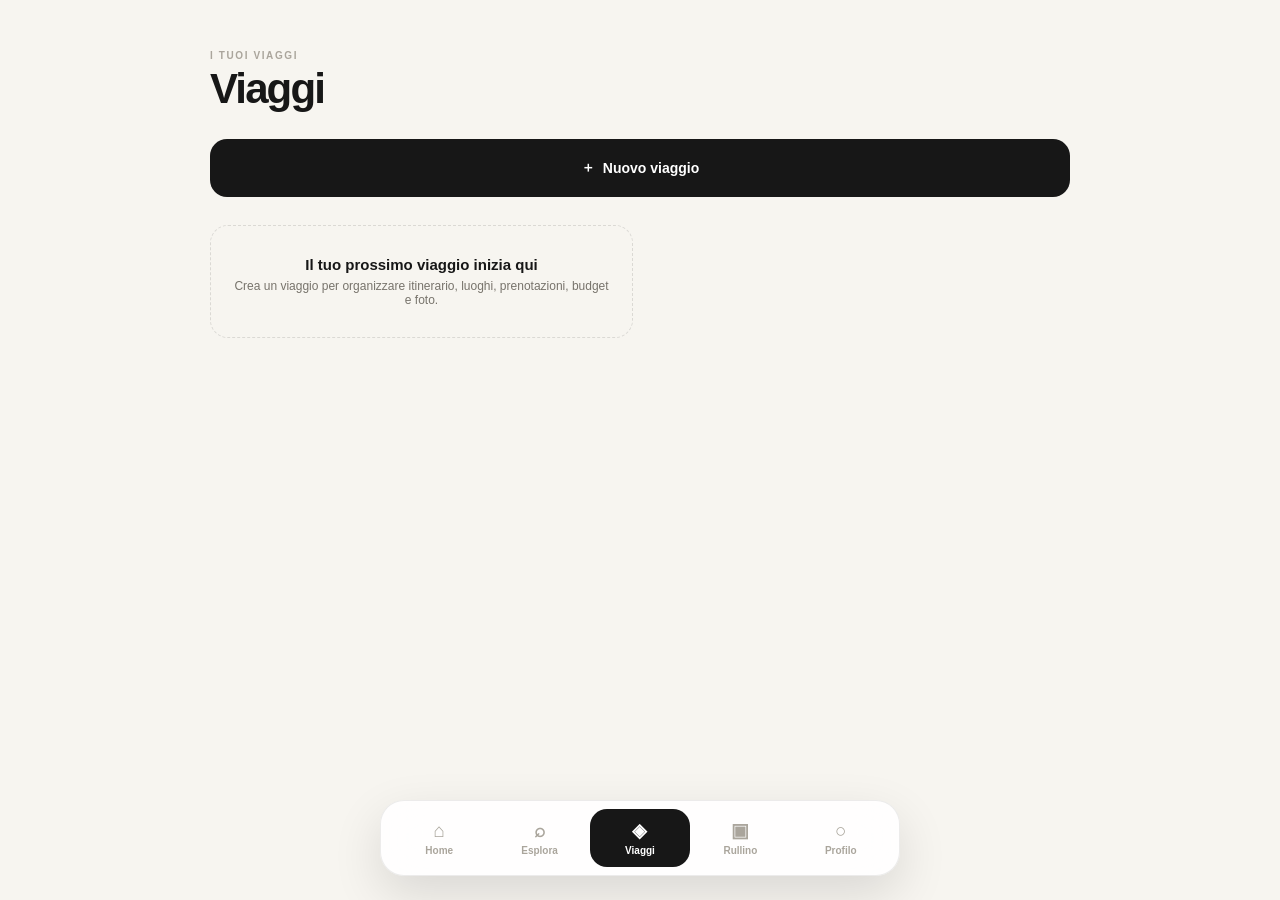
==== viaggi.html @ 08cedeb1 "Create viaggi.html" ====
<!DOCTYPE html>
<html lang="it">
<head>
    <meta charset="UTF-8">
    <meta name="viewport" content="width=device-width, initial-scale=1.0">
    <meta name="theme-color" content="#f7f5f0">

    <title>Viaggi — ROAM</title>

    <link rel="stylesheet" href="css/global.css">

    <style>
        .page-header {
            margin-bottom: 28px;
        }

        .page-header h1 {
            margin-top: 5px;
        }

        .add-trip-button {
            width: 100%;
            height: 58px;

            display: flex;
            align-items: center;
            justify-content: center;
            gap: 8px;

            margin-bottom: 28px;

            border-radius: 17px;

            background: var(--text);
            color: white;

            font-size: 14px;
            font-weight: 600;

            transition: transform var(--transition);
        }

        .add-trip-button:active {
            transform: scale(.98);
        }

        .trip-list {
            display: grid;
            gap: 14px;
        }

        .saved-trip {
            overflow: hidden;

            border: 1px solid var(--border);
            border-radius: var(--radius-lg);

            background: var(--surface);
        }

        .saved-trip-cover {
            height: 145px;

            padding: 18px;

            display: flex;
            align-items: flex-start;
            justify-content: flex-end;

            background:
                linear-gradient(
                    135deg,
                    #d8d3c9,
                    #77736d
                );

            font-size: 28px;
        }

        .saved-trip-body {
            padding: 18px;
        }

        .saved-trip-body h3 {
            margin-bottom: 5px;

            font-size: 22px;
            letter-spacing: -.035em;
        }

        .saved-trip-date {
            color: var(--text-secondary);
            font-size: 12px;
        }

        .saved-trip-footer {
            display: flex;
            align-items: center;
            justify-content: space-between;

            margin-top: 18px;
        }

        .trip-status {
            padding: 6px 10px;

            border-radius: 999px;

            background: var(--surface-soft);

            color: var(--text-secondary);

            font-size: 10px;
            font-weight: 700;
            letter-spacing: .05em;
        }

        .open-trip {
            padding: 9px 13px;

            border-radius: 11px;

            background: var(--text);
            color: white;

            font-size: 11px;
            font-weight: 600;
        }

        .modal {
            position: fixed;
            inset: 0;

            z-index: 500;

            display: none;
            align-items: flex-end;

            background: rgba(0,0,0,.35);

            backdrop-filter: blur(8px);
        }

        .modal.active {
            display: flex;
        }

        .modal-content {
            width: 100%;
            max-width: 600px;

            margin: 0 auto;

            padding: 25px 20px 30px;

            border-radius: 28px 28px 0 0;

            background: var(--surface);
        }

        .modal-header {
            display: flex;
            align-items: center;
            justify-content: space-between;

            margin-bottom: 25px;
        }

        .modal-header h2 {
            font-size: 22px;
        }

        .close-modal {
            width: 38px;
            height: 38px;

            border-radius: 50%;

            background: var(--surface-soft);

            font-size: 18px;
        }

        .form-group {
            margin-bottom: 17px;
        }

        .form-group label {
            display: block;

            margin-bottom: 7px;

            color: var(--text-secondary);

            font-size: 11px;
            font-weight: 600;
        }

        .form-group input {
            width: 100%;
            height: 52px;

            padding: 0 15px;

            outline: none;

            border: 1px solid var(--border);
            border-radius: 14px;

            background: var(--bg);

            color: var(--text);

            font-size: 14px;
        }

        .form-group input:focus {
            border-color: rgba(23,23,23,.25);
        }

        .form-row {
            display: grid;
            grid-template-columns: 1fr 1fr;

            gap: 10px;
        }

        .create-button {
            width: 100%;
            height: 54px;

            margin-top: 8px;

            border-radius: 15px;

            background: var(--text);
            color: white;

            font-size: 14px;
            font-weight: 600;
        }

        @media (min-width: 700px) {
            .trip-list {
                grid-template-columns: repeat(2, 1fr);
            }

            .modal {
                align-items: center;
                padding: 20px;
            }

            .modal-content {
                border-radius: 28px;
            }
        }
    </style>
</head>

<body>

<main class="app">

    <header class="page-header">
        <span class="eyebrow">I TUOI VIAGGI</span>
        <h1>Viaggi</h1>
    </header>

    <button class="add-trip-button" onclick="openTripModal()">
        <span>＋</span>
        Nuovo viaggio
    </button>

    <section id="tripList" class="trip-list"></section>

</main>


<nav class="bottom-nav">

    <a href="index.html" class="nav-item">
        <span class="nav-icon">⌂</span>
        <span>Home</span>
    </a>

    <a href="esplora.html" class="nav-item">
        <span class="nav-icon">⌕</span>
        <span>Esplora</span>
    </a>

    <a href="viaggi.html" class="nav-item active">
        <span class="nav-icon">◈</span>
        <span>Viaggi</span>
    </a>

    <a href="rullino.html" class="nav-item">
        <span class="nav-icon">▣</span>
        <span>Rullino</span>
    </a>

    <a href="profilo.html" class="nav-item">
        <span class="nav-icon">○</span>
        <span>Profilo</span>
    </a>

</nav>


<!-- MODAL -->

<div id="tripModal" class="modal">

    <div class="modal-content">

        <div class="modal-header">

            <h2>Nuovo viaggio</h2>

            <button
                class="close-modal"
                onclick="closeTripModal()"
            >
                ×
            </button>

        </div>


        <form id="tripForm">

            <div class="form-group">

                <label for="tripDestination">
                    DESTINAZIONE
                </label>

                <input
                    id="tripDestination"
                    type="text"
                    placeholder="Es. Tokyo, Giappone"
                    required
                >

            </div>


            <div class="form-row">

                <div class="form-group">

                    <label for="tripStart">
                        PARTENZA
                    </label>

                    <input
                        id="tripStart"
                        type="date"
                        required
                    >

                </div>


                <div class="form-group">

                    <label for="tripEnd">
                        RITORNO
                    </label>

                    <input
                        id="tripEnd"
                        type="date"
                        required
                    >

                </div>

            </div>


            <div class="form-group">

                <label for="tripBudget">
                    BUDGET INIZIALE
                </label>

                <input
                    id="tripBudget"
                    type="number"
                    min="0"
                    step="0.01"
                    placeholder="Es. 1200"
                >

            </div>


            <button
                class="create-button"
                type="submit"
            >
                Crea viaggio
            </button>

        </form>

    </div>

</div>


<script src="js/storage.js"></script>

<script>

    document.addEventListener(
        "DOMContentLoaded",
        renderTrips
    );


    function openTripModal() {

        document
            .getElementById("tripModal")
            .classList.add("active");

        document
            .getElementById("tripDestination")
            .focus();

    }


    function closeTripModal() {

        document
            .getElementById("tripModal")
            .classList.remove("active");

    }


    document
        .getElementById("tripModal")
        .addEventListener(
            "click",
            event => {

                if (
                    event.target.id === "tripModal"
                ) {
                    closeTripModal();
                }

            }
        );


    document
        .getElementById("tripForm")
        .addEventListener(
            "submit",
            event => {

                event.preventDefault();

                const destination =
                    document
                        .getElementById(
                            "tripDestination"
                        )
                        .value
                        .trim();

                const startDate =
                    document
                        .getElementById(
                            "tripStart"
                        )
                        .value;

                const endDate =
                    document
                        .getElementById(
                            "tripEnd"
                        )
                        .value;

                const budget =
                    Number(
                        document
                            .getElementById(
                                "tripBudget"
                            )
                            .value || 0
                    );


                if (
                    new Date(endDate) <
                    new Date(startDate)
                ) {

                    alert(
                        "La data di ritorno deve essere successiva alla partenza."
                    );

                    return;
                }


                const trip = {

                    id:
                        crypto.randomUUID(),

                    destination,

                    startDate,

                    endDate,

                    budget,

                    createdAt:
                        new Date().toISOString(),

                    itinerary: [],

                    bookings: [],

                    places: [],

                    expenses: [],

                    photos: []

                };


                addTrip(trip);

                closeTripModal();

                event.target.reset();

                renderTrips();

            }
        );


    function renderTrips() {

        const container =
            document.getElementById(
                "tripList"
            );

        const trips = getTrips();


        if (!trips.length) {

            container.innerHTML = `

                <div class="empty-state">

                    <strong>
                        Il tuo prossimo viaggio inizia qui
                    </strong>

                    <p>
                        Crea un viaggio per organizzare
                        itinerario, luoghi, prenotazioni,
                        budget e foto.
                    </p>

                </div>

            `;

            return;
        }


        const sortedTrips =
            [...trips].sort(
                (a, b) =>
                    new Date(a.startDate) -
                    new Date(b.startDate)
            );


        container.innerHTML =
            sortedTrips
                .map(trip => {

                    const start =
                        formatTripDate(
                            trip.startDate
                        );

                    const end =
                        formatTripDate(
                            trip.endDate
                        );

                    const status =
                        getTripStatus(trip);


                    return `

                        <article class="saved-trip">

                            <div class="saved-trip-cover">
                                ${getDestinationEmoji(trip.destination)}
                            </div>

                            <div class="saved-trip-body">

                                <h3>
                                    ${escapeHTML(
                                        trip.destination
                                    )}
                                </h3>

                                <span class="saved-trip-date">
                                    ${start} — ${end}
                                </span>


                                <div class="saved-trip-footer">

                                    <span class="trip-status">
                                        ${status}
                                    </span>

                                    <button
                                        class="open-trip"
                                        onclick="openTrip('${trip.id}')"
                                    >
                                        Apri viaggio
                                    </button>

                                </div>

                            </div>

                        </article>

                    `;

                })
                .join("");

    }


    function openTrip(id) {

        localStorage.setItem(
            "roam_current_trip",
            id
        );

        window.location.href =
            "viaggio.html";

    }


    function formatTripDate(date) {

        return new Date(date)
            .toLocaleDateString(
                "it-IT",
                {
                    day: "numeric",
                    month: "short",
                    year: "numeric"
                }
            );

    }


    function getTripStatus(trip) {

        const now = new Date();
        const start = new Date(trip.startDate);
        const end = new Date(trip.endDate);


        if (now < start) {
            return "IN PROGRAMMA";
        }

        if (now >= start && now <= end) {
            return "IN CORSO";
        }

        return "COMPLETATO";

    }


    function getDestinationEmoji(destination) {

        const text =
            destination.toLowerCase();

        if (
            text.includes("italia") ||
            text.includes("roma") ||
            text.includes("milano") ||
            text.includes("venezia")
        ) {
            return "🇮🇹";
        }

        if (
            text.includes("francia") ||
            text.includes("parigi")
        ) {
            return "🇫🇷";
        }

        if (
            text.includes("giappone") ||
            text.includes("tokyo")
        ) {
            return "🇯🇵";
        }

        if (
            text.includes("spagna") ||
            text.includes("barcellona") ||
            text.includes("madrid")
        ) {
            return "🇪🇸";
        }

        if (
            text.includes("inghilterra") ||
            text.includes("londra") ||
            text.includes("uk")
        ) {
            return "🇬🇧";
        }

        return "✈";
    }


    function escapeHTML(value) {

        return String(value)
            .replaceAll("&", "&amp;")
            .replaceAll("<", "&lt;")
            .replaceAll(">", "&gt;")
            .replaceAll('"', "&quot;")
            .replaceAll("'", "&#039;");

    }

</script>

</body>
</html>
---- css/global.css ----
:root {
    --bg: #f7f5f0;
    --surface: #ffffff;
    --surface-soft: #f0eee8;

    --text: #171717;
    --text-secondary: #77736b;
    --text-light: #aaa59c;

    --border: rgba(23, 23, 23, 0.08);

    --radius-sm: 12px;
    --radius-md: 18px;
    --radius-lg: 26px;

    --nav-height: 76px;

    --transition: 220ms ease;
}


* {
    margin: 0;
    padding: 0;
    box-sizing: border-box;
}


html {
    scroll-behavior: smooth;
}


body {
    min-height: 100vh;

    background: var(--bg);
    color: var(--text);

    font-family:
        -apple-system,
        BlinkMacSystemFont,
        "SF Pro Display",
        "SF Pro Text",
        Inter,
        sans-serif;

    -webkit-font-smoothing: antialiased;
}


button,
input {
    font: inherit;
}


button {
    border: 0;
    cursor: pointer;
}


a {
    color: inherit;
    text-decoration: none;
}


.app {
    width: 100%;
    max-width: 900px;
    margin: 0 auto;

    padding: 28px 20px calc(var(--nav-height) + 35px);
}


.page {
    display: none;
}


.page.active {
    display: block;
}


/* HEADER */

.top-header {
    display: flex;
    align-items: center;
    justify-content: space-between;

    margin-bottom: 28px;
}


.eyebrow {
    display: block;

    margin-bottom: 6px;

    color: var(--text-light);

    font-size: 10px;
    font-weight: 700;

    letter-spacing: 0.16em;
}


h1 {
    font-size: clamp(28px, 7vw, 42px);
    line-height: 1.05;

    letter-spacing: -0.045em;
}


h2 {
    font-size: 18px;
    letter-spacing: -0.025em;
}


.icon-button {
    width: 42px;
    height: 42px;

    display: grid;
    place-items: center;

    border-radius: 50%;

    background: var(--text);
    color: white;

    font-size: 14px;
    font-weight: 600;

    transition: transform var(--transition);
}


.icon-button:active {
    transform: scale(0.94);
}


/* SEARCH */

.hero-search {
    display: flex;
    align-items: center;

    height: 62px;

    padding: 0 8px 0 18px;

    background: var(--surface);

    border: 1px solid var(--border);
    border-radius: var(--radius-lg);

    box-shadow: 0 8px 30px rgba(0,0,0,0.035);

    margin-bottom: 38px;
}


.search-icon {
    margin-right: 12px;

    color: var(--text-light);

    font-size: 25px;
}


.hero-search input {
    min-width: 0;
    flex: 1;

    border: 0;
    outline: 0;

    background: transparent;

    color: var(--text);

    font-size: 16px;
}


.hero-search input::placeholder {
    color: var(--text-light);
}


.hero-search button {
    width: 46px;
    height: 46px;

    display: grid;
    place-items: center;

    border-radius: 15px;

    background: var(--text);
    color: white;

    font-size: 21px;

    transition:
        transform var(--transition),
        opacity var(--transition);
}


.hero-search button:active {
    transform: scale(0.94);
}


/* SECTIONS */

.section {
    margin-bottom: 40px;
}


.section-heading {
    display: flex;
    align-items: center;
    justify-content: space-between;

    margin-bottom: 16px;
}


.section-heading button {
    background: transparent;

    color: var(--text-secondary);

    font-size: 13px;
}


/* NEXT TRIP */

.trip-card {
    position: relative;

    overflow: hidden;

    min-height: 245px;

    padding: 24px;

    display: flex;
    flex-direction: column;
    justify-content: flex-end;

    border-radius: var(--radius-lg);

    color: white;

    background:
        linear-gradient(
            180deg,
            rgba(0,0,0,0.02),
            rgba(0,0,0,0.72)
        ),
        linear-gradient(
            135deg,
            #aaa,
            #444
        );

    box-shadow: 0 15px 40px rgba(0,0,0,0.10);
}


.trip-card::before {
    content: "";

    position: absolute;
    inset: 0;

    background:
        radial-gradient(
            circle at 80% 20%,
            rgba(255,255,255,0.25),
            transparent 35%
        );
}


.trip-content {
    position: relative;
    z-index: 1;
}


.trip-label {
    display: inline-block;

    margin-bottom: 10px;

    padding: 6px 10px;

    border-radius: 999px;

    background: rgba(255,255,255,0.16);

    backdrop-filter: blur(10px);

    font-size: 11px;
}


.trip-card h3 {
    font-size: 32px;
    letter-spacing: -0.04em;

    margin-bottom: 5px;
}


.trip-card p {
    opacity: 0.8;

    font-size: 13px;
}


/* QUICK GRID */

.quick-grid {
    display: grid;

    grid-template-columns: repeat(2, 1fr);

    gap: 10px;
}


.quick-card {
    min-height: 145px;

    padding: 18px;

    display: flex;
    flex-direction: column;
    align-items: flex-start;
    justify-content: flex-end;

    text-align: left;

    border: 1px solid var(--border);
    border-radius: var(--radius-md);

    background: var(--surface);

    transition:
        transform var(--transition),
        background var(--transition);
}


.quick-card:active {
    transform: scale(0.97);
}


.quick-icon {
    width: 38px;
    height: 38px;

    display: grid;
    place-items: center;

    margin-bottom: auto;

    border-radius: 12px;

    background: var(--surface-soft);

    font-size: 18px;
}


.quick-card strong {
    margin-bottom: 4px;

    font-size: 14px;
}


.quick-card small {
    color: var(--text-secondary);

    font-size: 11px;
}


/* DESTINATIONS */

.destination-scroll {
    display: flex;

    gap: 12px;

    overflow-x: auto;

    padding-bottom: 5px;

    scrollbar-width: none;
}


.destination-scroll::-webkit-scrollbar {
    display: none;
}


.destination-card {
    flex: 0 0 180px;

    overflow: hidden;

    border-radius: var(--radius-md);

    background: var(--surface);

    border: 1px solid var(--border);
}


.destination-image {
    height: 145px;

    display: flex;
    align-items: flex-end;
    justify-content: flex-end;

    padding: 12px;

    font-size: 28px;
}


.destination-image.rome {
    background: linear-gradient(135deg, #d5c6af, #807568);
}


.destination-image.paris {
    background: linear-gradient(135deg, #d5d9d6, #747977);
}


.destination-image.tokyo {
    background: linear-gradient(135deg, #d8c5c1, #77706f);
}


.destination-info {
    display: flex;
    flex-direction: column;

    padding: 13px 14px;
}


.destination-info strong {
    font-size: 14px;
}


.destination-info small {
    margin-top: 3px;

    color: var(--text-secondary);

    font-size: 11px;
}


/* EMPTY STATE */

.empty-state {
    padding: 30px 20px;

    text-align: center;

    border: 1px dashed rgba(23,23,23,0.12);
    border-radius: var(--radius-md);

    color: var(--text-secondary);
}


.empty-state strong {
    display: block;

    margin-bottom: 6px;

    color: var(--text);

    font-size: 15px;
}


.empty-state p {
    font-size: 12px;
}


/* BOTTOM NAV */

.bottom-nav {
    position: fixed;

    z-index: 100;

    left: 50%;
    bottom: 14px;

    transform: translateX(-50%);

    width: min(calc(100% - 24px), 520px);

    height: var(--nav-height);

    padding: 8px;

    display: grid;
    grid-template-columns: repeat(5, 1fr);

    background: rgba(255,255,255,0.90);

    border: 1px solid rgba(23,23,23,0.08);

    border-radius: 24px;

    box-shadow:
        0 18px 50px rgba(0,0,0,0.12);

    backdrop-filter: blur(20px);
    -webkit-backdrop-filter: blur(20px);
}


.nav-item {
    display: flex;
    flex-direction: column;
    align-items: center;
    justify-content: center;

    gap: 5px;

    border-radius: 17px;

    color: var(--text-light);

    font-size: 10px;
    font-weight: 600;

    transition:
        background var(--transition),
        color var(--transition);
}


.nav-item.active {
    background: var(--text);
    color: white;
}


.nav-icon {
    font-size: 19px;

    line-height: 1;
}


/* DESKTOP */

@media (min-width: 768px) {

    .app {
        padding-top: 50px;
    }

    .quick-grid {
        grid-template-columns: repeat(4, 1fr);
    }

    .quick-card {
        min-height: 160px;
    }

    .bottom-nav {
        bottom: 24px;
    }
}
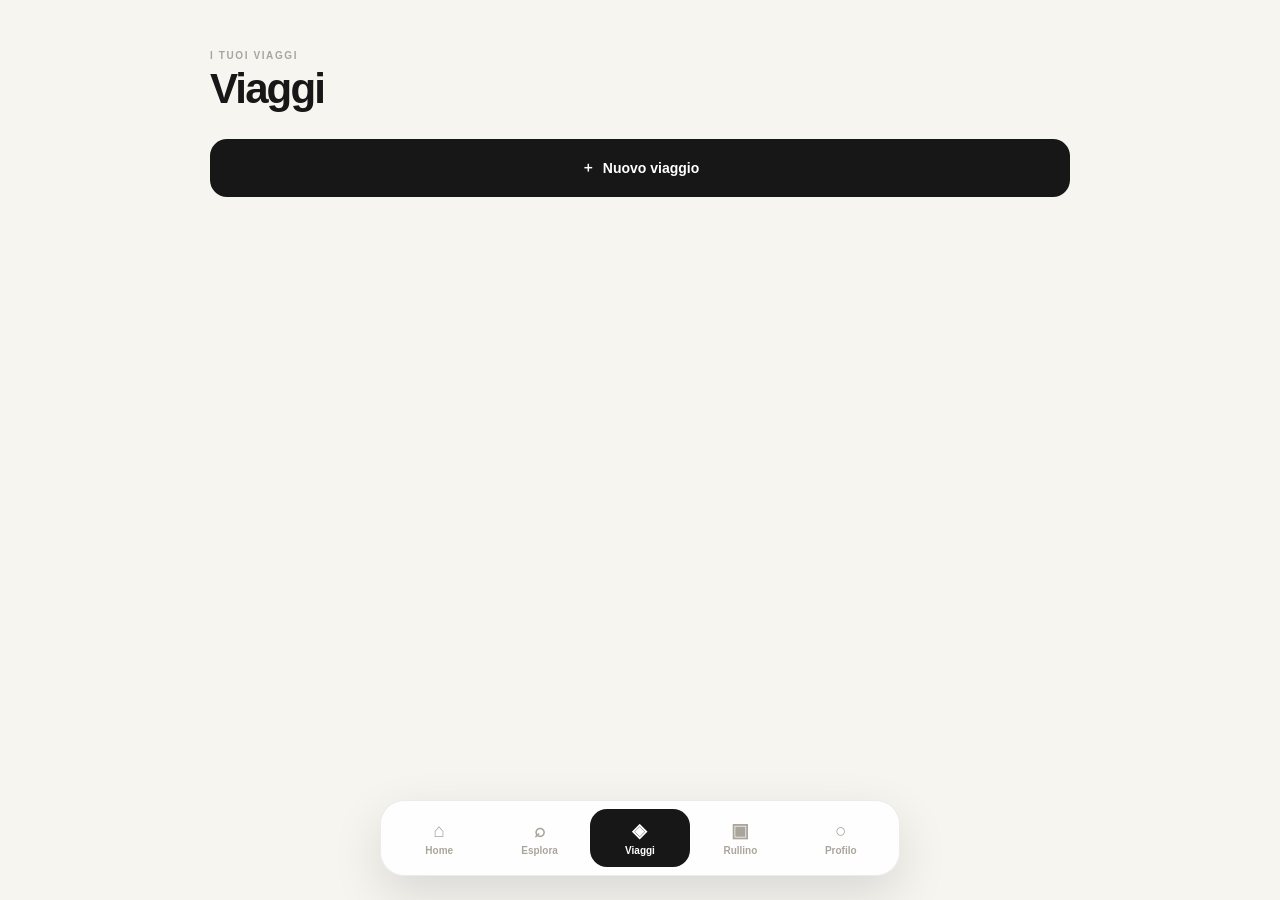
==== commit e04009f2: "Update viaggi.html" ====
--- a/viaggi.html
+++ b/viaggi.html
@@ -414,6 +414,22 @@
 <script>
 
     document.addEventListener(
+        const prefilledDestination =
+    localStorage.getItem(
+        "roam_prefill_destination"
+    );
+
+if (prefilledDestination) {
+
+    document.getElementById(
+        "tripDestination"
+    ).value = prefilledDestination;
+
+    localStorage.removeItem(
+        "roam_prefill_destination"
+    );
+
+}
         "DOMContentLoaded",
         renderTrips
     );
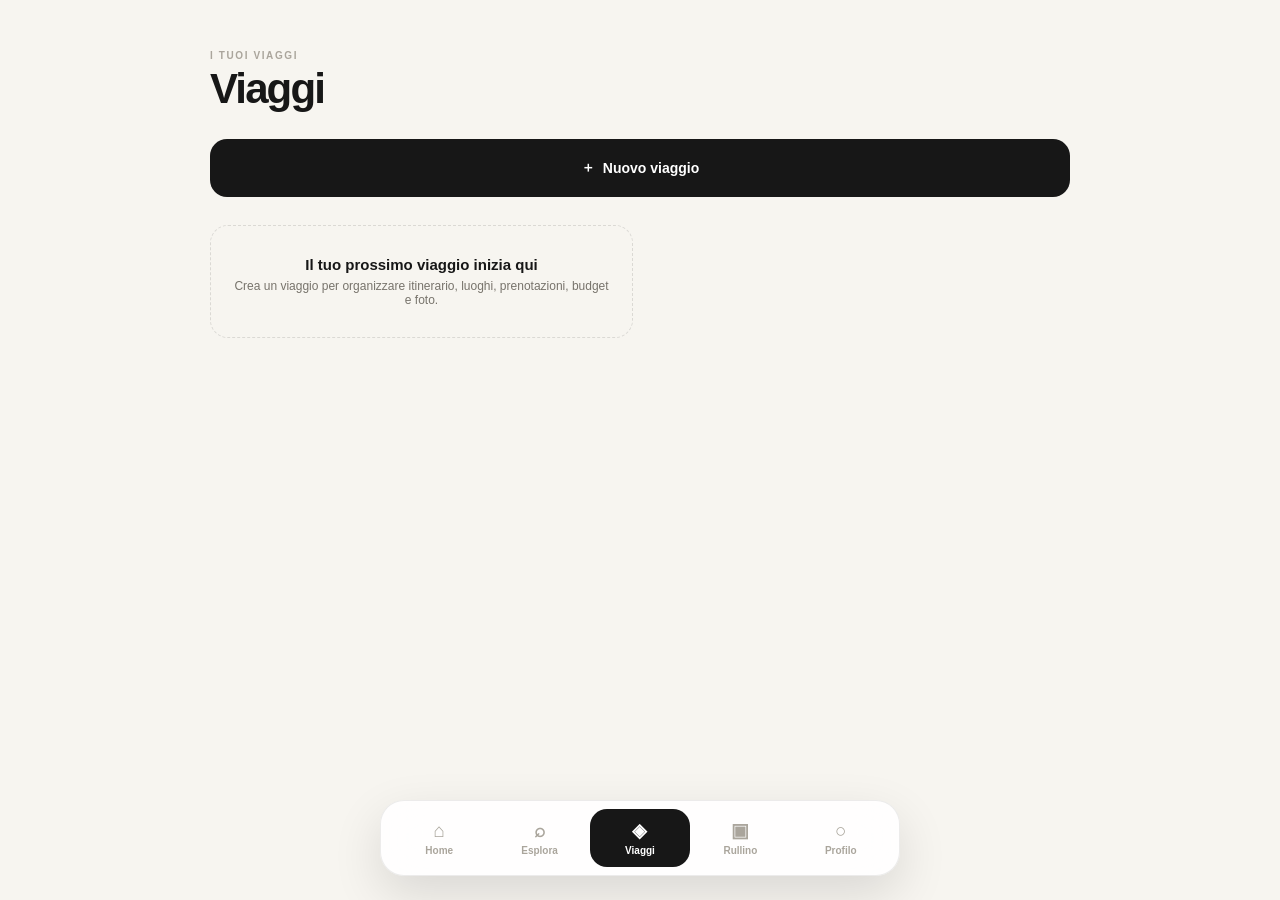
==== commit dfae8660: "Update viaggi.html" ====
--- a/viaggi.html
+++ b/viaggi.html
@@ -408,31 +408,48 @@
 
 </div>
 
-
 <script src="js/storage.js"></script>
 
 <script>
 
-    document.addEventListener(
+document.addEventListener(
+    "DOMContentLoaded",
+    () => {
+
+        renderTrips();
+
+
         const prefilledDestination =
-    localStorage.getItem(
-        "roam_prefill_destination"
-    );
-
-if (prefilledDestination) {
-
-    document.getElementById(
-        "tripDestination"
-    ).value = prefilledDestination;
-
-    localStorage.removeItem(
-        "roam_prefill_destination"
-    );
-
-}
-        "DOMContentLoaded",
-        renderTrips
-    );
+            localStorage.getItem(
+                "roam_prefill_destination"
+            );
+
+
+        if (prefilledDestination) {
+
+            const destinationInput =
+                document.getElementById(
+                    "tripDestination"
+                );
+
+
+            if (destinationInput) {
+
+                destinationInput.value =
+                    prefilledDestination;
+
+            }
+
+
+            localStorage.removeItem(
+                "roam_prefill_destination"
+            );
+
+        }
+
+    }
+);
+
 
 
     function openTripModal() {
